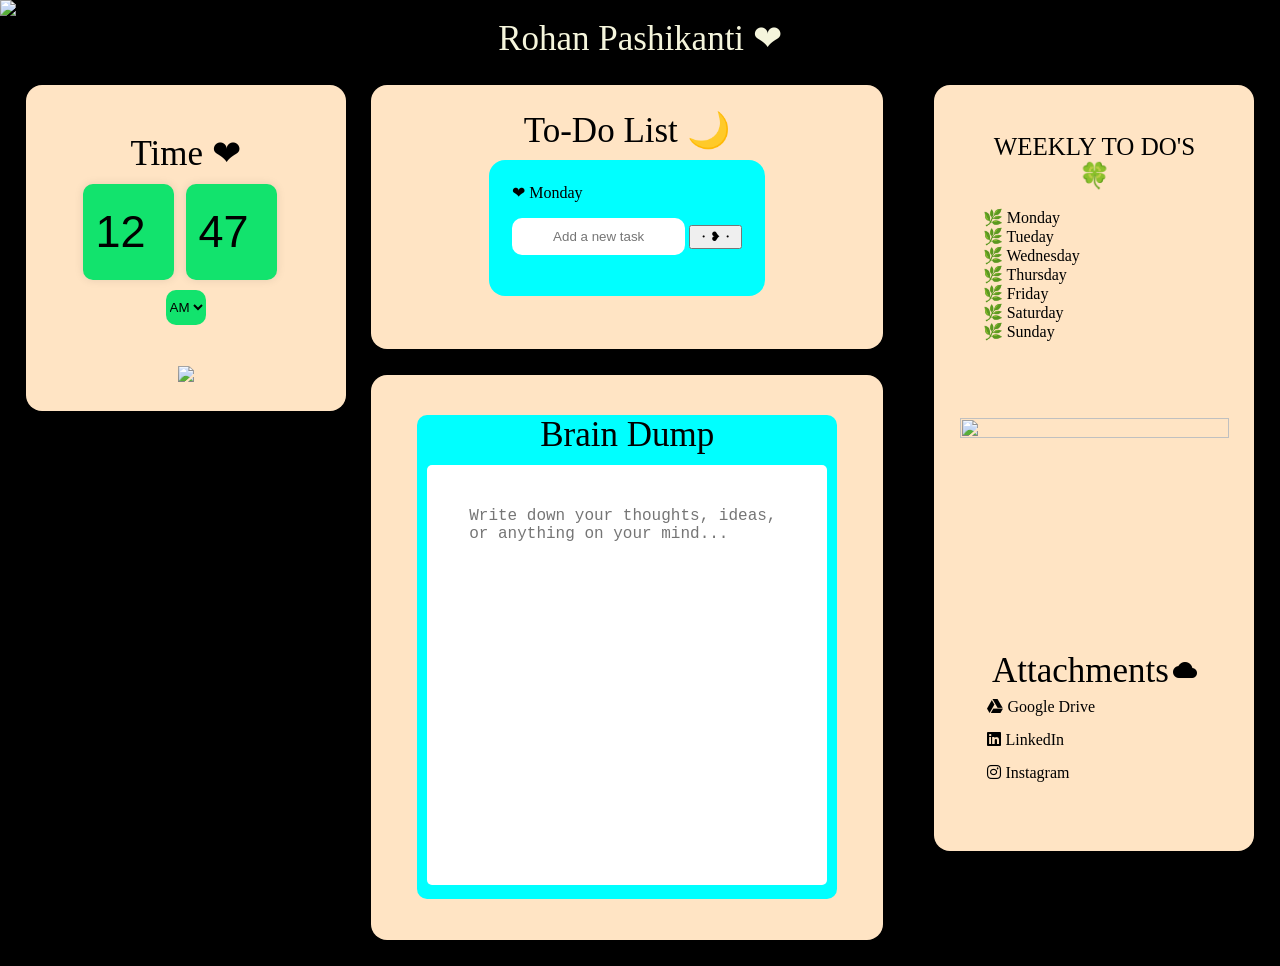
==== index.html @ 658d2516 "Update index.html" ====
<!DOCTYPE html>
<html lang="en">
  <head>
    <meta charset="UTF-8">
    <meta name="viewport" content="width=device-width, initial-scale=1.0">
    <title>Life Organiser</title>
    <link rel="stylesheet" href="https://cdnjs.cloudflare.com/ajax/libs/font-awesome/6.0.0/css/all.min.css" integrity="sha512-...." crossorigin="anonymous" />
    <link href="https://fonts.googleapis.com/icon?family=Material+Icons" rel="stylesheet">
    <style>
        @media screen and (min-width: 600px) {
        body {
            margin: 0%;
            background-color: black;
            font-family: Cambria, Cochin, Georgia, Times, 'Times New Roman', serif;
        }
        
        .name {
            margin-top: 1%;
        }
        
        .head {
            overflow: hidden;
        }
        
        .head img {
            width: 100%;
            height: auto;
            object-fit: cover;
        }
        
        p1 {
            font-family: Cambria, Cochin, Georgia, Times, 'Times New Roman', serif;
            color: beige;
            font-size: 20px;
        }
        
        ul {
            list-style-type: none;
            padding: 0;
        }
        
        li::before {
            content: "-";
            color: #000;
            margin-right: 0.5em;
        }
        
        .left,
        .right,
        .mid {
            box-sizing: border-box;
            padding: 2%;
            margin-bottom: 20px;
        }
        
        .left img {
            width: 100%;
            height: auto;
        }
        
        .t {
            margin: 10px;
            border: none;
            box-shadow: 0 0 10px rgba(0, 0, 0, 0.1);
            padding: 8px;
            height: 80px;
            width: 75px;
            background-color: rgb(18, 227, 109);
            text-align: center;
            font-size: 25px;
        }
        
        .right img {
            width: 100%;
            height: auto;
        }
        
        .social a {
            text-decoration: none;
            margin: 3%;
            color: black;
            display: block;
        }
        
        .mid {
            display: flex;
            flex-direction: column;
            align-items: center;
            justify-content: center;
        }
        
        .container {
            width: 100%;
            background-color: aqua;
            border-radius: 10px;
        }
        
        textarea {
            width: 100%;
            height: 200px;
            resize: none;
            margin: 10px;
            padding: 10px;
            box-sizing: border-box;
            border: 1px none #ccc;
            border-radius: 5px;
            font-size: 16px;
        }
        p1 {
            font-size: 35px;
        }

        .t {
            font-size: 45px;
        }
        }

      body{
        margin: 0%;
        background-color: black;
        font-family: Cambria, Cochin, Georgia, Times, 'Times New Roman', serif;
      }
      .name{
        margin-top: 1%;
      }
      .head {
        overflow: hidden;
      }
      .head img {
        width: 100%;
        height: 200px;
        object-fit: cover;
      }      
      p1{
        font-family: Cambria, Cochin, Georgia, Times, 'Times New Roman', serif;
        color: beige;
        font-size: 35px;
      }
      ul {
        list-style-type: none;
        padding: 0;
      }

      li::before {
        content: "-"; 
        color: #000; 
        margin-right: 0.5em; 
      }
      .left{
        float: left;
        background-color: bisque;
        border-radius: 16px;
        height:max-content;
        width: 25%;
        margin: 2%;
      }
      .t{
        margin: 10px;
        margin-left: -2px;
        border: none;
        box-shadow: 0 0 10px rgba(0, 0, 0, 0.1); 
        padding: 8px;
        height: 80px;
        width: 75px;
        background-color:rgb(18, 227, 109);
        text-align: center;
        font-size: 45px;
      }  
      .ins{
        align-items: center;
      }
      .right{
        float: right;
        background-color: bisque;
        border-radius: 16px;
        height: fit-content;
        width: 25%;
        margin: 2%;
      }
      .b1,.time{
        margin:  20px;
        padding: 1%;
      }
      .social a {
        text-decoration: none;
        margin: 3%;
        color: black;
        display: inline-block;
      }
      .social {
        margin-left: 20px;
      }
      .a{
        color: black;
        border: none;
        border-radius: 16px;
        box-shadow: 2px;
      }
      .mid {
        background-color: bisque;
        border-radius: 16px;
        height: fit-content;
        width: 40%;
        margin: auto;
        margin: 2%; 
        display: flex;
        flex-direction: column;
        align-items: center; 
        justify-content: center; 
      }
      .a1{
        background-color:aqua;
        padding: 5%;
        border-radius: 16px;
        margin: 2%;
      }
      input{
        border: none;
        height: 35px;
        border-radius: 10px;
        text-align: center;
      }
      p2{
        cursor: pointer;
      }
      .completed {
        text-decoration: line-through;
        color: #808080; 
      }
      .container {
        width: fit-content;
        height: fit-content;
        margin: 15px;
        background-color: aqua;
        border-radius: 10px;
      }
      h1 {
        color: #333;
        text-align: center;
      }
      textarea {
        width: 400px;
        height: 420px;
        resize: none;
        margin: 10px;
        padding: 10%;
        box-sizing: border-box;
        border: 1px none #ccc;
        border-radius: 5px;
        font-size: 16px;
      }
    </style>
  </head>
  <body>
    <!---Left side-->
    <div class="head">
      <nav>
          <img src="https://wallpapercave.com/wp/wp6024594.jpg" alt="Header Image">
      </nav>
    </div>
    <div class="Name">
      <center><p1>Rohan Pashikanti 	&#10084;</p1></center>
    </div>
    <div class="left">
      <div class="time">
        <center>
          <p1 style="color: black;">Time &#10084; </p1><br>
          <input type="number" id="hours" min="1" max="12" placeholder="1" class="t" required>
          <input type="number" id="minutes" min="0" max="59" placeholder="00" class="t" required>
          <select id="ampm" required style="height: 35px; background-color: rgb(18, 227, 109); border: none; border-radius: 10px;">
            <option value="AM">AM</option>
            <option value="PM">PM</option>
          </select>
        </center>
      </div><br>
      <div class="ins">
        <center>
          <img src="https://wallpapercave.com/dwp2x/wp7232041.jpg" height="55%" width="95%">
        </center>
      </div>
    </div>  
    <!---Right side-->
    <div class="right">
      <div class="b1">
        <center>
          <p1 style="font-size: 25px; color: black;">WEEKLY TO DO'S &#127808;</p1>
        </center><br>
        <p2 onclick="mon()">&#127807; Monday</p2><br>
        <p2 onclick="tue()">&#127807; Tueday</p2><br>
        <p2 onclick="wed()">&#127807; Wednesday</p2><br>
        <p2 onclick="thu()">&#127807; Thursday</p2><br>
        <p2 onclick="fri()">&#127807; Friday</p2><br>
        <p2 onclick="sat()">&#127807; Saturday</p2><br>
        <p2 onclick="sun()">&#127807; Sunday</p2><br>
      </div>
      <br><br><br>
      <div>
        <center>
          <img src="https://images.pexels.com/photos/844297/pexels-photo-844297.jpeg?auto=compress&cs=tinysrgb&w=800" height="200px" width="300px">
        </center>
      </div>
      <br><br><br>
      <div class="a">
        <center><p1 style="color: black;">Attachments</p1>  <i class="material-icons">cloud</i></center>
      </div>
      <div class="social">
        <a href="https://drive.google.com/drive/folders/1xrdKvUNQWtXhHsU-CrVsQ-2dy_YsDYam"><i class='fab fa-google-drive'></i>   Google Drive</a><br>
        <a href="https://www.linkedin.com/in/rohan-pashikanti-b84894298/"><i class="fab fa-linkedin"></i>      LinkedIn</a><br>
        <a href="https://www.instagram.com/rohanpashikanti/"><i class="fab fa-instagram"></i>     Instagram</a>
      </div>
      <br><br>
    </div>
    <!---Center-->
    <div class="mid">
      <p1 style="color: black;">To-Do List &#127769;</p1>
      <div class="a1" id="mon" style="display: block;">
        <p2>&#10084; Monday</p2>
        <div class="todoList">
          <ul id="tasks-mon"></ul>
          <input type="text" class="newTask" id="newTask-mon" placeholder="Add a new task">
          <button onclick="addTask('mon')">・❥・</button>
        </div>
        <br>
      </div>
    
      <div class="a1" id="tue" style="display: none;">
        <p2>&#10084; Tuesday</p2>
        <div class="todoList">
          <ul id="tasks-tue"></ul>
          <input type="text" class="newTask" id="newTask-tue" placeholder="Add a new task">
          <button onclick="addTask('tue')">・❥・</button>
        </div>
        <br>
      </div>
    
      <div class="a1" id="wed" style="display: none;">
        <p2>&#10084; Wednesday</p2>
        <div class="todoList">
          <ul id="tasks-wed"></ul>
          <input type="text" class="newTask" id="newTask-wed" placeholder="Add a new task">
          <button onclick="addTask('wed')">・❥・</button>
        </div>
        <br>
      </div>
    
      <div class="a1" id="thu" style="display: none;">
        <p2>&#10084; Thursday</p2>
        <div class="todoList">
          <ul id="tasks-thu"></ul>
          <input type="text" class="newTask" id="newTask-thu" placeholder="Add a new task">
          <button onclick="addTask('thu')">・❥・</button>
        </div>
        <br>
      </div>
    
      <div class="a1" id="fri" style="display: none;">
        <p2>&#10084; Friday</p2>
        <div class="todoList">
          <ul id="tasks-fri"></ul>
          <input type="text" class="newTask" id="newTask-fri" placeholder="Add a new task">
          <button onclick="addTask('fri')">・❥・</button>
        </div>
        <br>
      </div>
    
      <div class="a1" id="sat" style="display: none;">
        <p2>&#10084; Saturday</p2>
        <div class="todoList">
          <ul id="tasks-sat"></ul>
          <input type="text" class="newTask" id="newTask-sat" placeholder="Add a new task">
          <button onclick="addTask('sat')">・❥・</button>
        </div>
        <br>
      </div>
    
      <div class="a1" id="sun" style="display: none;">
        <p2>&#10084; Sunday</p2>
        <div class="todoList">
          <ul id="tasks-sun"></ul>
          <input type="text" class="newTask" id="newTask-sun" placeholder="Add a new task">
          <button onclick="addTask('sun')">・❥・</button>
        </div>
        <br>
      </div>
      <br>
    </div>
    <div class="mid">
      <center>
        <div class="container">
          <p1 style="color: #000;">Brain Dump</p1><br>
          <textarea id="brainDump" placeholder="Write down your thoughts, ideas, or anything on your mind..."></textarea>
        </div>
      </center>
    </div>
  </body>
  <script>
    function updateTime() {
        const now = new Date();
        let hours = now.getHours();
        let minutes = now.getMinutes();
        const ampm = hours >= 12 ? 'PM' : 'AM';

        hours = hours % 12 || 12; 

        document.getElementById('hours').value = String(hours).padStart(2, '0');
        document.getElementById('minutes').value = String(minutes).padStart(2, '0');
        document.getElementById('ampm').value = ampm;
    }

    setInterval(updateTime, 1000);

    updateTime();
    function toggleTask(task) {
      task.classList.toggle('completed');
    }
    function addTask(day) {
        const input = document.getElementById(`newTask-${day}`);
        const taskText = input.value.trim();

        if (taskText !== '') {
            const tasksList = document.getElementById(`tasks-${day}`);
            const newTask = document.createElement('li');
            newTask.textContent = taskText;
            newTask.onclick = function () {
                toggleTask(this);
            };
            tasksList.appendChild(newTask);
            input.value = '';
        }
    }
    function mon() {
      document.getElementById("mon").style.display = "block";
      document.getElementById("tue").style.display = "none";
      document.getElementById("wed").style.display = "none";
      document.getElementById("thu").style.display = "none";
      document.getElementById("fri").style.display = "none";
      document.getElementById("sat").style.display = "none";
      document.getElementById("sun").style.display = "none";
    }
    function tue() {
      document.getElementById("mon").style.display = "none";
      document.getElementById("tue").style.display = "block";
      document.getElementById("wed").style.display = "none";
      document.getElementById("thu").style.display = "none";
      document.getElementById("fri").style.display = "none";
      document.getElementById("sat").style.display = "none";
      document.getElementById("sun").style.display = "none";
    }
    function wed() {
      document.getElementById("mon").style.display = "none";
      document.getElementById("tue").style.display = "none";
      document.getElementById("wed").style.display = "block";
      document.getElementById("thu").style.display = "none";
      document.getElementById("fri").style.display = "none";
      document.getElementById("sat").style.display = "none";
      document.getElementById("sun").style.display = "none";
    }
    function thu() {
      document.getElementById("mon").style.display = "none";
      document.getElementById("tue").style.display = "none";
      document.getElementById("wed").style.display = "none";
      document.getElementById("thu").style.display = "block";
      document.getElementById("fri").style.display = "none";
      document.getElementById("sat").style.display = "none";
      document.getElementById("sun").style.display = "none";
    }
    function fri() {
      document.getElementById("mon").style.display = "none";
      document.getElementById("tue").style.display = "none";
      document.getElementById("wed").style.display = "none";
      document.getElementById("thu").style.display = "none";
      document.getElementById("fri").style.display = "block";
      document.getElementById("sat").style.display = "none";
      document.getElementById("sun").style.display = "none";
    }
    function sat() {
      document.getElementById("mon").style.display = "none";
      document.getElementById("tue").style.display = "none";
      document.getElementById("wed").style.display = "none";
      document.getElementById("thu").style.display = "none";
      document.getElementById("fri").style.display = "none";
      document.getElementById("sat").style.display = "block";
      document.getElementById("sun").style.display = "none";
    }
    function sun() {
      document.getElementById("mon").style.display = "none";
      document.getElementById("tue").style.display = "none";
      document.getElementById("wed").style.display = "none";
      document.getElementById("thu").style.display = "none";
      document.getElementById("fri").style.display = "none";
      document.getElementById("sat").style.display = "none";
      document.getElementById("sun").style.display = "block";
    }
  </script>
</html>
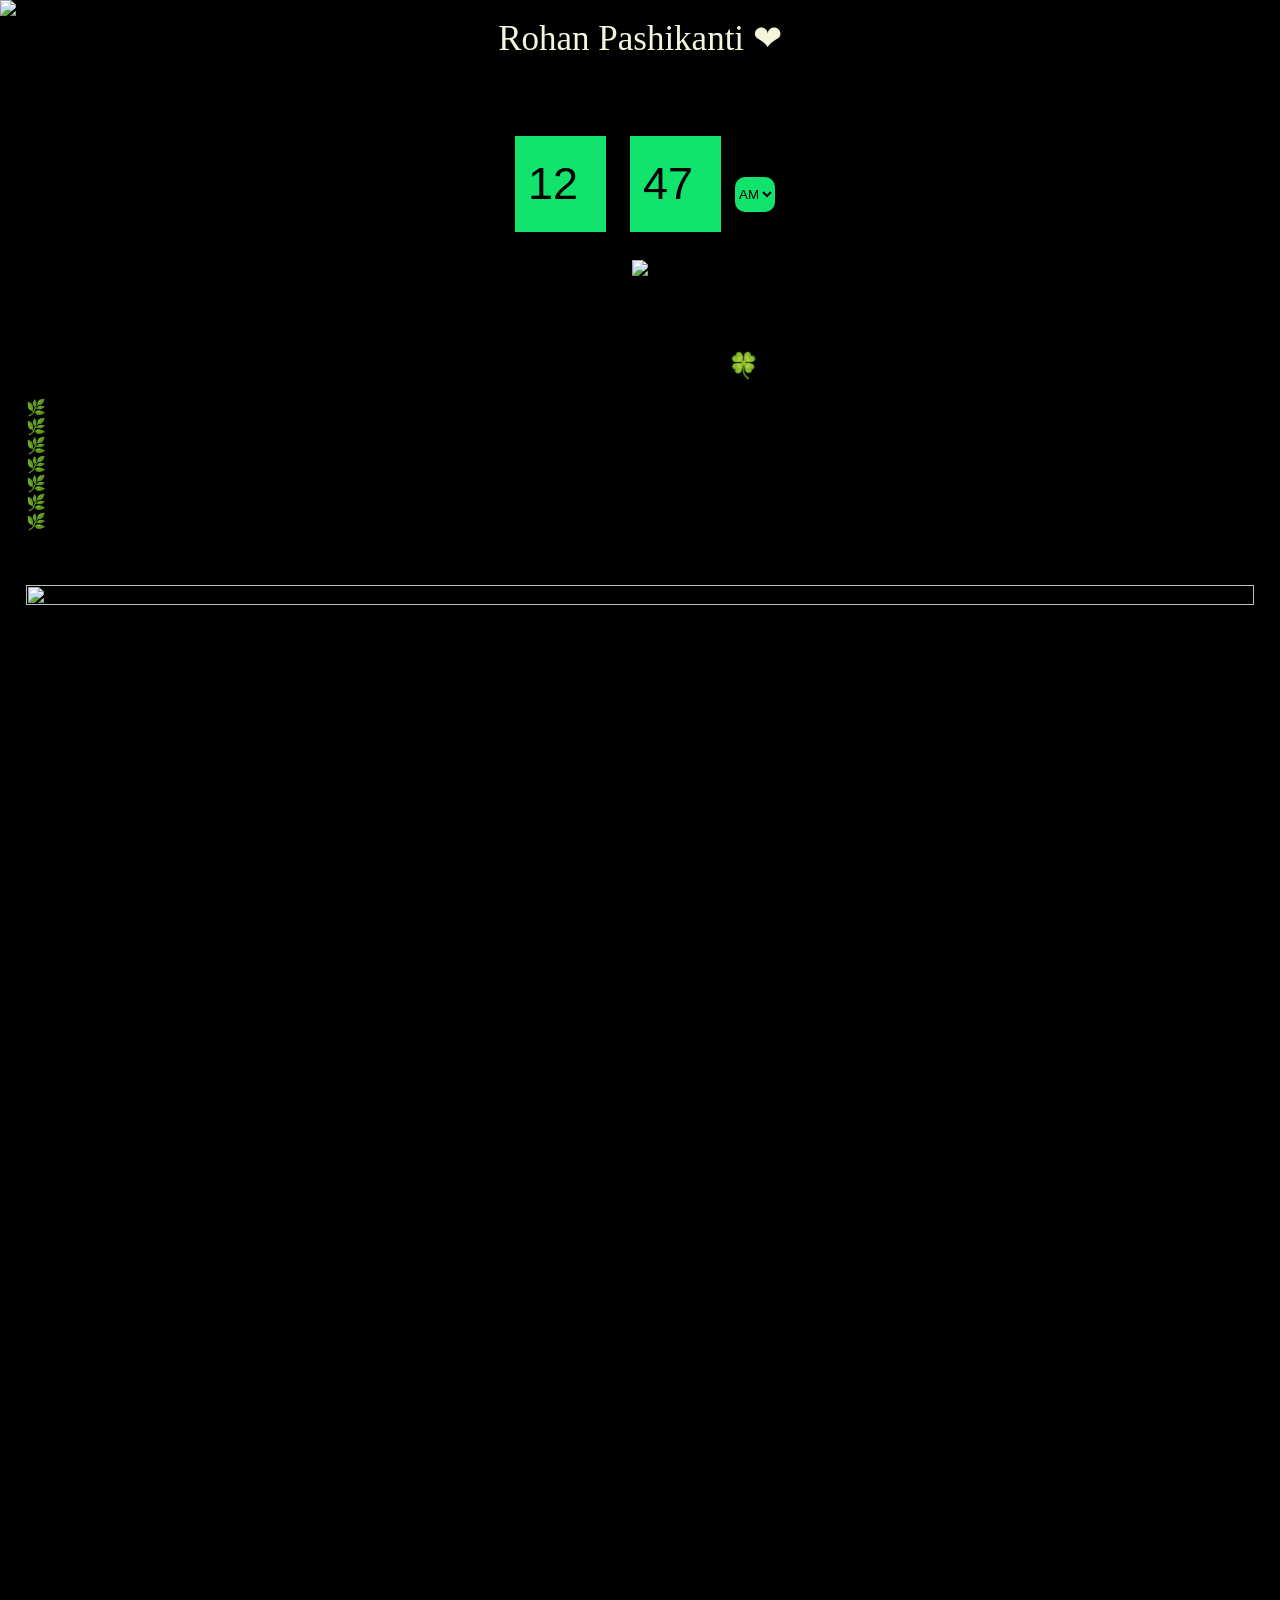
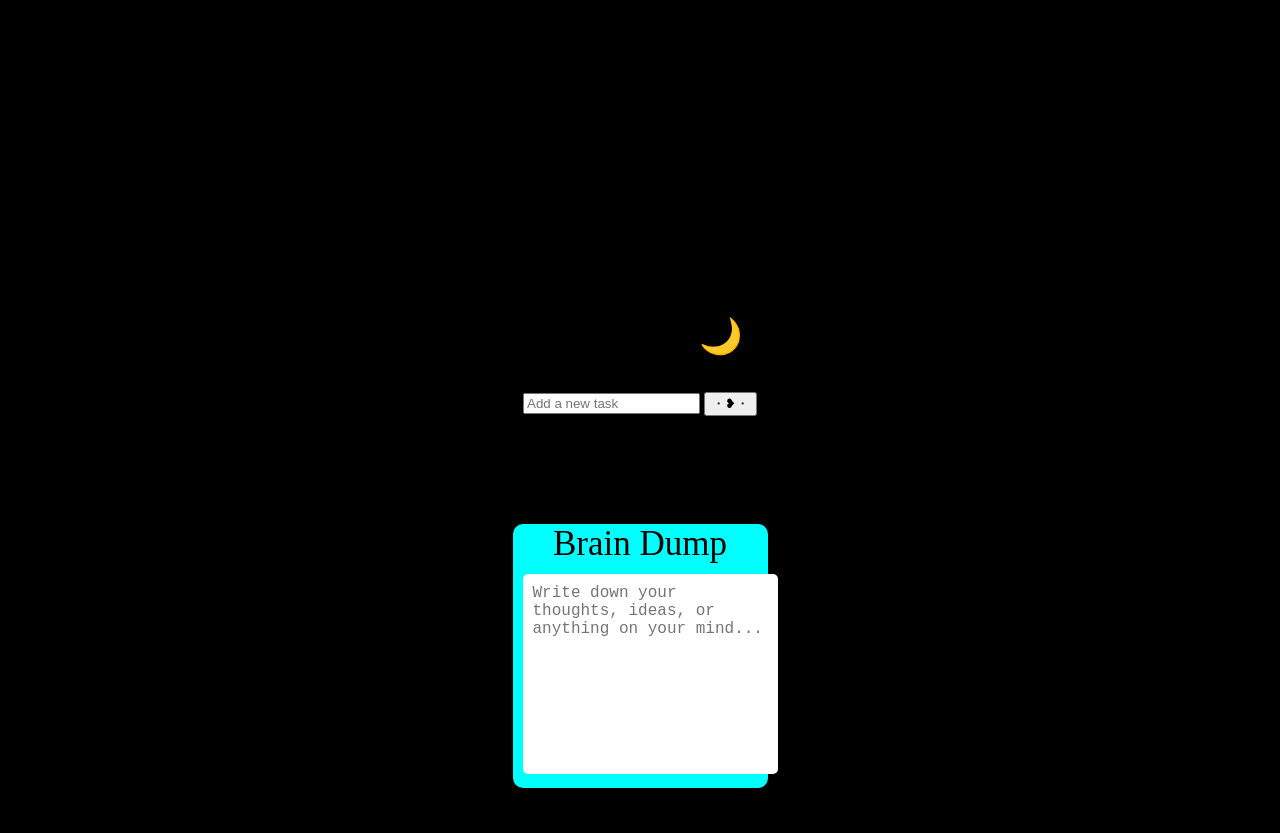
==== commit 0000d3f7: "Update index.html" ====
--- a/index.html
+++ b/index.html
@@ -7,248 +7,111 @@
     <link rel="stylesheet" href="https://cdnjs.cloudflare.com/ajax/libs/font-awesome/6.0.0/css/all.min.css" integrity="sha512-...." crossorigin="anonymous" />
     <link href="https://fonts.googleapis.com/icon?family=Material+Icons" rel="stylesheet">
     <style>
-        @media screen and (min-width: 600px) {
-        body {
-            margin: 0%;
-            background-color: black;
-            font-family: Cambria, Cochin, Georgia, Times, 'Times New Roman', serif;
-        }
-        
-        .name {
-            margin-top: 1%;
-        }
-        
-        .head {
-            overflow: hidden;
-        }
-        
-        .head img {
-            width: 100%;
-            height: auto;
-            object-fit: cover;
-        }
-        
-        p1 {
-            font-family: Cambria, Cochin, Georgia, Times, 'Times New Roman', serif;
-            color: beige;
-            font-size: 20px;
-        }
-        
-        ul {
-            list-style-type: none;
-            padding: 0;
-        }
-        
-        li::before {
-            content: "-";
-            color: #000;
-            margin-right: 0.5em;
-        }
-        
-        .left,
-        .right,
-        .mid {
-            box-sizing: border-box;
-            padding: 2%;
-            margin-bottom: 20px;
-        }
-        
-        .left img {
-            width: 100%;
-            height: auto;
-        }
-        
-        .t {
-            margin: 10px;
-            border: none;
-            box-shadow: 0 0 10px rgba(0, 0, 0, 0.1);
-            padding: 8px;
-            height: 80px;
-            width: 75px;
-            background-color: rgb(18, 227, 109);
-            text-align: center;
-            font-size: 25px;
-        }
-        
-        .right img {
-            width: 100%;
-            height: auto;
-        }
-        
-        .social a {
-            text-decoration: none;
-            margin: 3%;
-            color: black;
-            display: block;
-        }
-        
-        .mid {
-            display: flex;
-            flex-direction: column;
-            align-items: center;
-            justify-content: center;
-        }
-        
-        .container {
-            width: 100%;
-            background-color: aqua;
-            border-radius: 10px;
-        }
-        
-        textarea {
-            width: 100%;
-            height: 200px;
-            resize: none;
-            margin: 10px;
-            padding: 10px;
-            box-sizing: border-box;
-            border: 1px none #ccc;
-            border-radius: 5px;
-            font-size: 16px;
-        }
-        p1 {
-            font-size: 35px;
-        }
-
-        .t {
-            font-size: 45px;
-        }
-        }
-
-      body{
+    body {
         margin: 0%;
         background-color: black;
         font-family: Cambria, Cochin, Georgia, Times, 'Times New Roman', serif;
-      }
-      .name{
+    }
+    
+    .name {
         margin-top: 1%;
-      }
-      .head {
+    }
+    
+    .head {
         overflow: hidden;
-      }
-      .head img {
-        width: 100%;
-        height: 200px;
+    }
+    
+    .head img {
+        width: 100%;
+        height: auto;
         object-fit: cover;
-      }      
-      p1{
+    }
+    
+    p1 {
         font-family: Cambria, Cochin, Georgia, Times, 'Times New Roman', serif;
         color: beige;
-        font-size: 35px;
-      }
-      ul {
+        font-size: 20px;
+    }
+    
+    ul {
         list-style-type: none;
         padding: 0;
-      }
-
-      li::before {
-        content: "-"; 
-        color: #000; 
-        margin-right: 0.5em; 
-      }
-      .left{
-        float: left;
-        background-color: bisque;
-        border-radius: 16px;
-        height:max-content;
-        width: 25%;
-        margin: 2%;
-      }
-      .t{
+    }
+    
+    li::before {
+        content: "-";
+        color: #000;
+        margin-right: 0.5em;
+    }
+    
+    .left,
+    .right,
+    .mid {
+        box-sizing: border-box;
+        padding: 2%;
+        margin-bottom: 20px;
+    }
+    
+    .left img {
+        width: 100%;
+        height: auto;
+    }
+    
+    .t {
         margin: 10px;
-        margin-left: -2px;
         border: none;
-        box-shadow: 0 0 10px rgba(0, 0, 0, 0.1); 
+        box-shadow: 0 0 10px rgba(0, 0, 0, 0.1);
         padding: 8px;
         height: 80px;
         width: 75px;
-        background-color:rgb(18, 227, 109);
+        background-color: rgb(18, 227, 109);
         text-align: center;
-        font-size: 45px;
-      }  
-      .ins{
-        align-items: center;
-      }
-      .right{
-        float: right;
-        background-color: bisque;
-        border-radius: 16px;
-        height: fit-content;
-        width: 25%;
-        margin: 2%;
-      }
-      .b1,.time{
-        margin:  20px;
-        padding: 1%;
-      }
-      .social a {
+        font-size: 25px;
+    }
+    
+    .right img {
+        width: 100%;
+        height: auto;
+    }
+    
+    .social a {
         text-decoration: none;
         margin: 3%;
         color: black;
-        display: inline-block;
-      }
-      .social {
-        margin-left: 20px;
-      }
-      .a{
-        color: black;
-        border: none;
-        border-radius: 16px;
-        box-shadow: 2px;
-      }
-      .mid {
-        background-color: bisque;
-        border-radius: 16px;
-        height: fit-content;
-        width: 40%;
-        margin: auto;
-        margin: 2%; 
+        display: block;
+    }
+    
+    .mid {
         display: flex;
         flex-direction: column;
-        align-items: center; 
-        justify-content: center; 
-      }
-      .a1{
-        background-color:aqua;
-        padding: 5%;
-        border-radius: 16px;
-        margin: 2%;
-      }
-      input{
-        border: none;
-        height: 35px;
-        border-radius: 10px;
-        text-align: center;
-      }
-      p2{
-        cursor: pointer;
-      }
-      .completed {
-        text-decoration: line-through;
-        color: #808080; 
-      }
-      .container {
-        width: fit-content;
-        height: fit-content;
-        margin: 15px;
+        align-items: center;
+        justify-content: center;
+    }
+    
+    .container {
+        width: 100%;
         background-color: aqua;
         border-radius: 10px;
-      }
-      h1 {
-        color: #333;
-        text-align: center;
-      }
-      textarea {
-        width: 400px;
-        height: 420px;
+    }
+    
+    textarea {
+        width: 100%;
+        height: 200px;
         resize: none;
         margin: 10px;
-        padding: 10%;
+        padding: 10px;
         box-sizing: border-box;
         border: 1px none #ccc;
         border-radius: 5px;
         font-size: 16px;
-      }
+    }
+    p1 {
+        font-size: 35px;
+    }
+
+    .t {
+        font-size: 45px;
+    }
     </style>
   </head>
   <body>
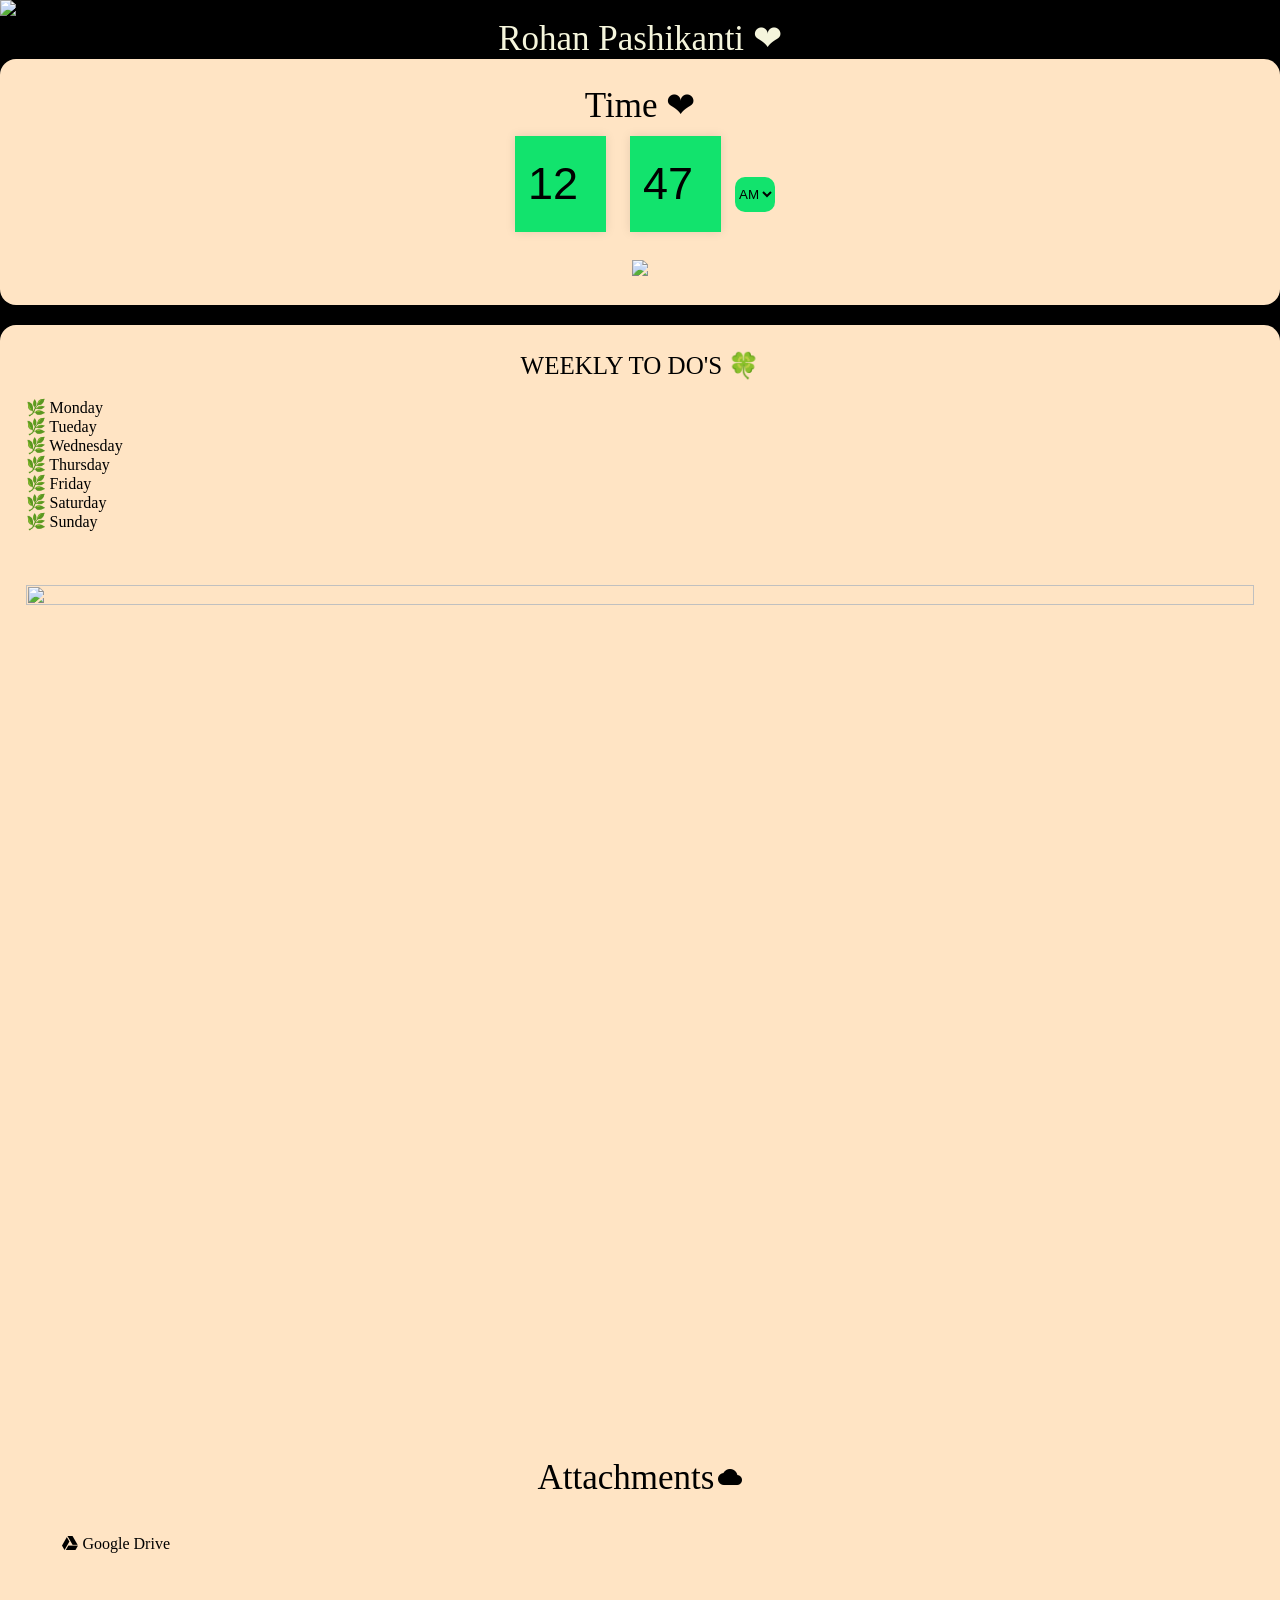
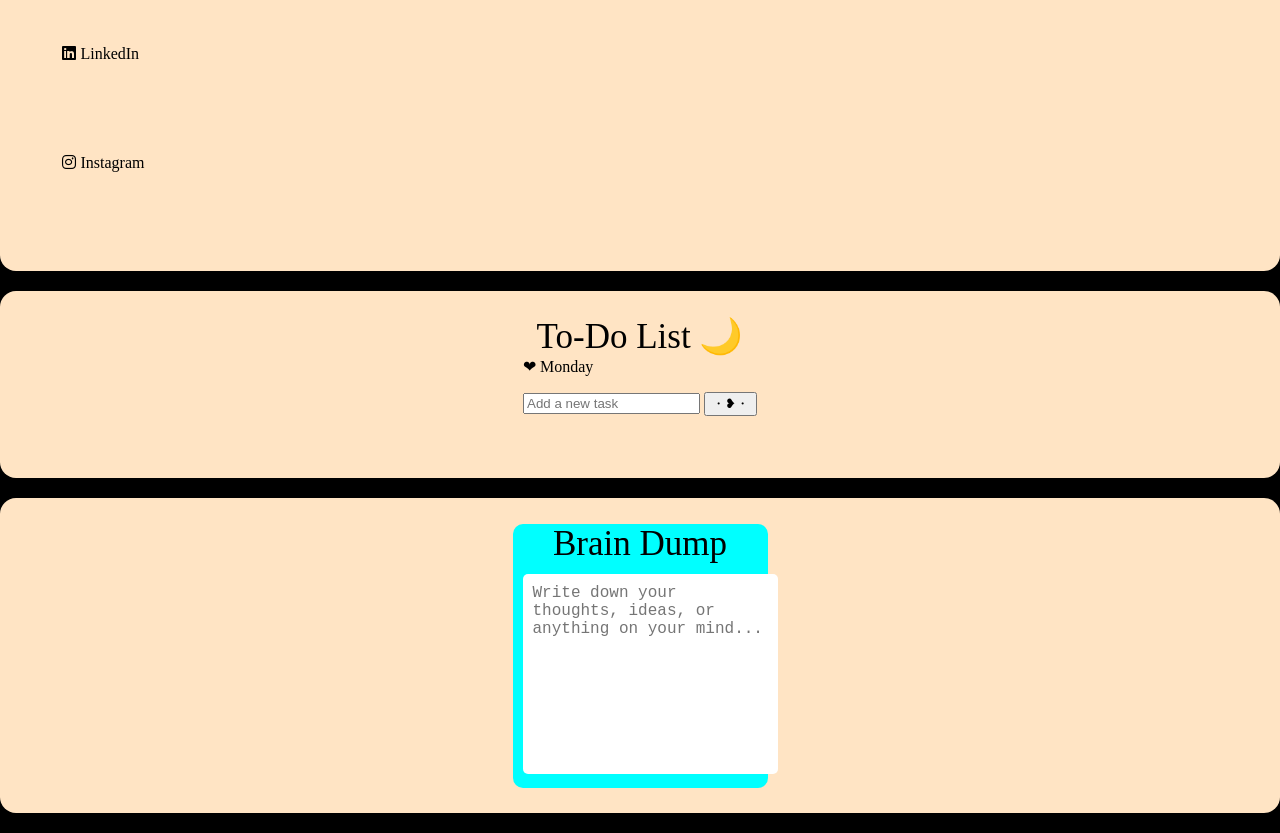
==== commit 93b38e1e: "Update index.html" ====
--- a/index.html
+++ b/index.html
@@ -47,6 +47,8 @@
     .left,
     .right,
     .mid {
+        background-color: bisque;
+        border-radius: 16px;
         box-sizing: border-box;
         padding: 2%;
         margin-bottom: 20px;
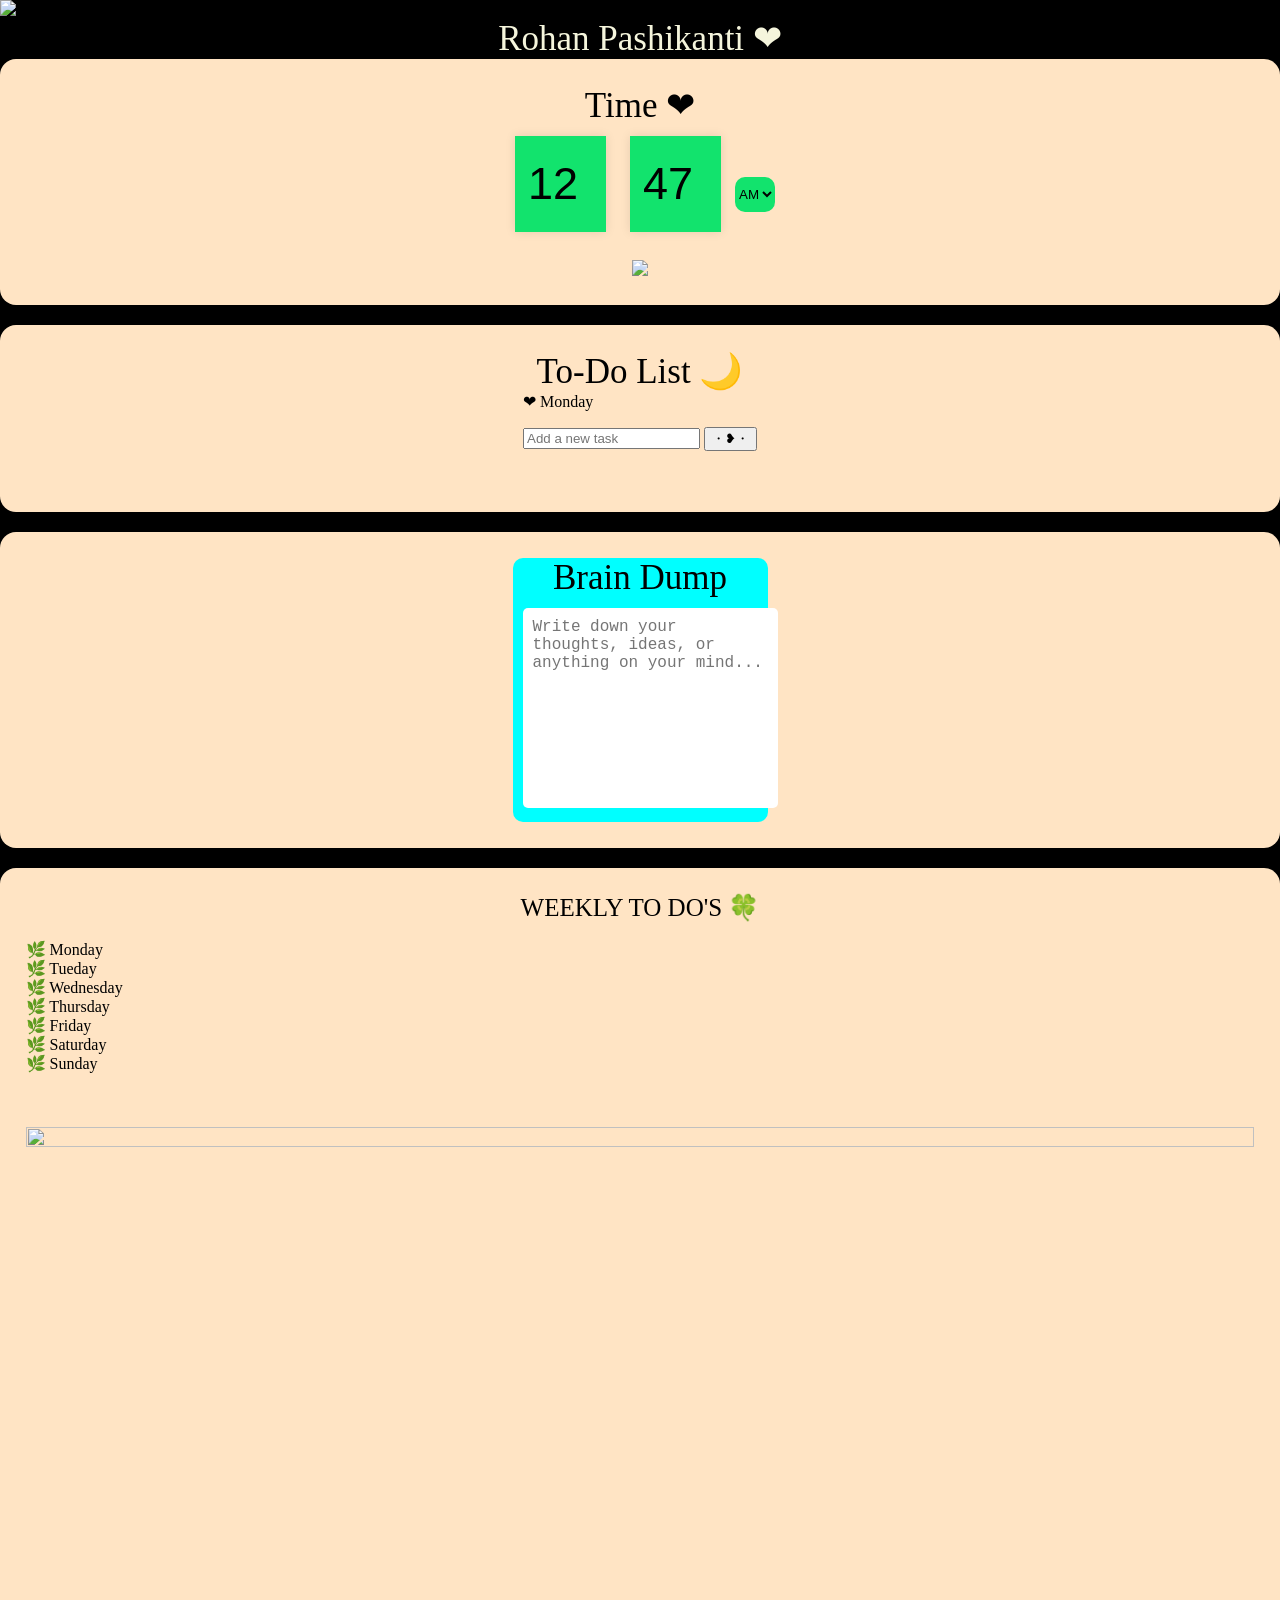
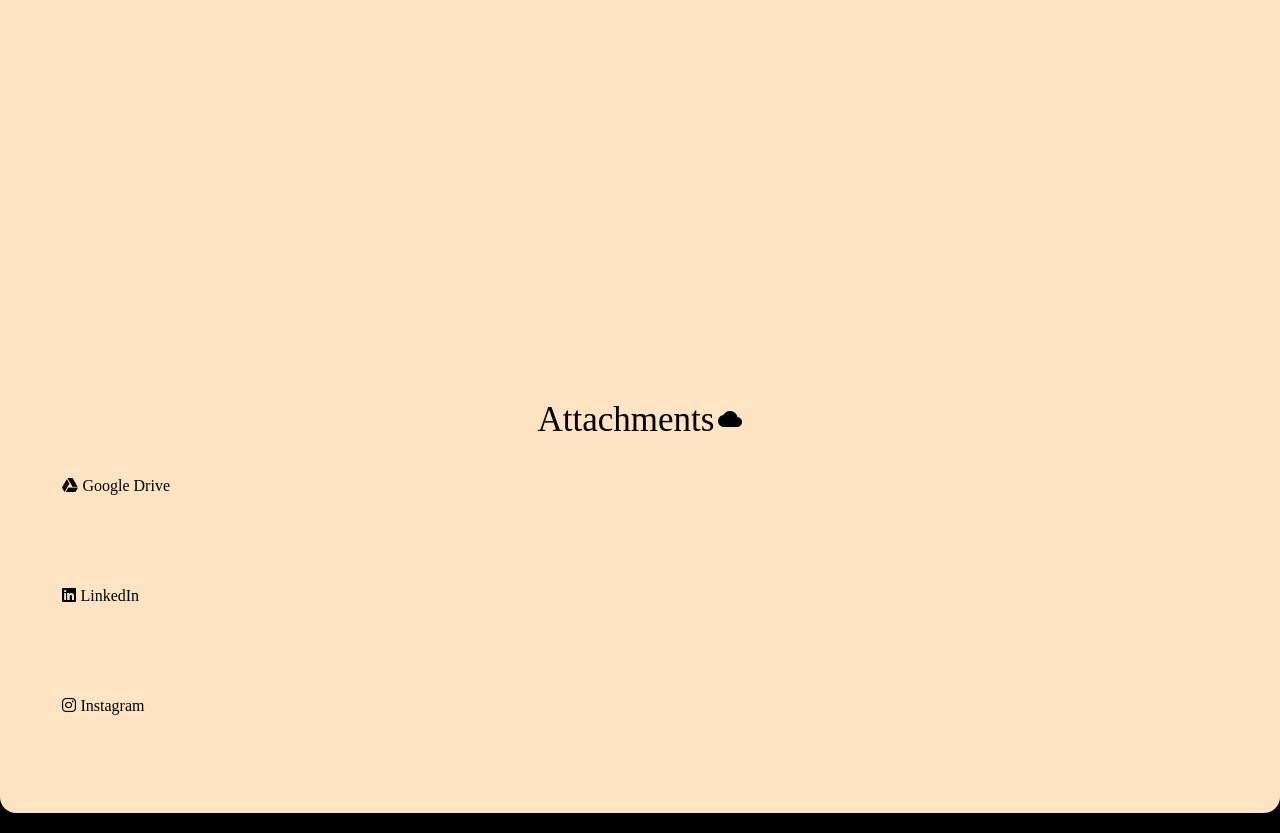
==== commit 2a7e5778: "Update index.html" ====
--- a/index.html
+++ b/index.html
@@ -144,6 +144,88 @@
         </center>
       </div>
     </div>  
+    <!---Center-->
+    <div class="mid">
+        <p1 style="color: black;">To-Do List &#127769;</p1>
+        <div class="a1" id="mon" style="display: block;">
+          <p2>&#10084; Monday</p2>
+          <div class="todoList">
+            <ul id="tasks-mon"></ul>
+            <input type="text" class="newTask" id="newTask-mon" placeholder="Add a new task">
+            <button onclick="addTask('mon')">・❥・</button>
+          </div>
+          <br>
+        </div>
+      
+        <div class="a1" id="tue" style="display: none;">
+          <p2>&#10084; Tuesday</p2>
+          <div class="todoList">
+            <ul id="tasks-tue"></ul>
+            <input type="text" class="newTask" id="newTask-tue" placeholder="Add a new task">
+            <button onclick="addTask('tue')">・❥・</button>
+          </div>
+          <br>
+        </div>
+      
+        <div class="a1" id="wed" style="display: none;">
+          <p2>&#10084; Wednesday</p2>
+          <div class="todoList">
+            <ul id="tasks-wed"></ul>
+            <input type="text" class="newTask" id="newTask-wed" placeholder="Add a new task">
+            <button onclick="addTask('wed')">・❥・</button>
+          </div>
+          <br>
+        </div>
+      
+        <div class="a1" id="thu" style="display: none;">
+          <p2>&#10084; Thursday</p2>
+          <div class="todoList">
+            <ul id="tasks-thu"></ul>
+            <input type="text" class="newTask" id="newTask-thu" placeholder="Add a new task">
+            <button onclick="addTask('thu')">・❥・</button>
+          </div>
+          <br>
+        </div>
+      
+        <div class="a1" id="fri" style="display: none;">
+          <p2>&#10084; Friday</p2>
+          <div class="todoList">
+            <ul id="tasks-fri"></ul>
+            <input type="text" class="newTask" id="newTask-fri" placeholder="Add a new task">
+            <button onclick="addTask('fri')">・❥・</button>
+          </div>
+          <br>
+        </div>
+      
+        <div class="a1" id="sat" style="display: none;">
+          <p2>&#10084; Saturday</p2>
+          <div class="todoList">
+            <ul id="tasks-sat"></ul>
+            <input type="text" class="newTask" id="newTask-sat" placeholder="Add a new task">
+            <button onclick="addTask('sat')">・❥・</button>
+          </div>
+          <br>
+        </div>
+      
+        <div class="a1" id="sun" style="display: none;">
+          <p2>&#10084; Sunday</p2>
+          <div class="todoList">
+            <ul id="tasks-sun"></ul>
+            <input type="text" class="newTask" id="newTask-sun" placeholder="Add a new task">
+            <button onclick="addTask('sun')">・❥・</button>
+          </div>
+          <br>
+        </div>
+        <br>
+      </div>
+      <div class="mid">
+        <center>
+          <div class="container">
+            <p1 style="color: #000;">Brain Dump</p1><br>
+            <textarea id="brainDump" placeholder="Write down your thoughts, ideas, or anything on your mind..."></textarea>
+          </div>
+        </center>
+      </div>
     <!---Right side-->
     <div class="right">
       <div class="b1">
@@ -175,88 +257,7 @@
       </div>
       <br><br>
     </div>
-    <!---Center-->
-    <div class="mid">
-      <p1 style="color: black;">To-Do List &#127769;</p1>
-      <div class="a1" id="mon" style="display: block;">
-        <p2>&#10084; Monday</p2>
-        <div class="todoList">
-          <ul id="tasks-mon"></ul>
-          <input type="text" class="newTask" id="newTask-mon" placeholder="Add a new task">
-          <button onclick="addTask('mon')">・❥・</button>
-        </div>
-        <br>
-      </div>
-    
-      <div class="a1" id="tue" style="display: none;">
-        <p2>&#10084; Tuesday</p2>
-        <div class="todoList">
-          <ul id="tasks-tue"></ul>
-          <input type="text" class="newTask" id="newTask-tue" placeholder="Add a new task">
-          <button onclick="addTask('tue')">・❥・</button>
-        </div>
-        <br>
-      </div>
-    
-      <div class="a1" id="wed" style="display: none;">
-        <p2>&#10084; Wednesday</p2>
-        <div class="todoList">
-          <ul id="tasks-wed"></ul>
-          <input type="text" class="newTask" id="newTask-wed" placeholder="Add a new task">
-          <button onclick="addTask('wed')">・❥・</button>
-        </div>
-        <br>
-      </div>
-    
-      <div class="a1" id="thu" style="display: none;">
-        <p2>&#10084; Thursday</p2>
-        <div class="todoList">
-          <ul id="tasks-thu"></ul>
-          <input type="text" class="newTask" id="newTask-thu" placeholder="Add a new task">
-          <button onclick="addTask('thu')">・❥・</button>
-        </div>
-        <br>
-      </div>
-    
-      <div class="a1" id="fri" style="display: none;">
-        <p2>&#10084; Friday</p2>
-        <div class="todoList">
-          <ul id="tasks-fri"></ul>
-          <input type="text" class="newTask" id="newTask-fri" placeholder="Add a new task">
-          <button onclick="addTask('fri')">・❥・</button>
-        </div>
-        <br>
-      </div>
-    
-      <div class="a1" id="sat" style="display: none;">
-        <p2>&#10084; Saturday</p2>
-        <div class="todoList">
-          <ul id="tasks-sat"></ul>
-          <input type="text" class="newTask" id="newTask-sat" placeholder="Add a new task">
-          <button onclick="addTask('sat')">・❥・</button>
-        </div>
-        <br>
-      </div>
-    
-      <div class="a1" id="sun" style="display: none;">
-        <p2>&#10084; Sunday</p2>
-        <div class="todoList">
-          <ul id="tasks-sun"></ul>
-          <input type="text" class="newTask" id="newTask-sun" placeholder="Add a new task">
-          <button onclick="addTask('sun')">・❥・</button>
-        </div>
-        <br>
-      </div>
-      <br>
-    </div>
-    <div class="mid">
-      <center>
-        <div class="container">
-          <p1 style="color: #000;">Brain Dump</p1><br>
-          <textarea id="brainDump" placeholder="Write down your thoughts, ideas, or anything on your mind..."></textarea>
-        </div>
-      </center>
-    </div>
+    
   </body>
   <script>
     function updateTime() {
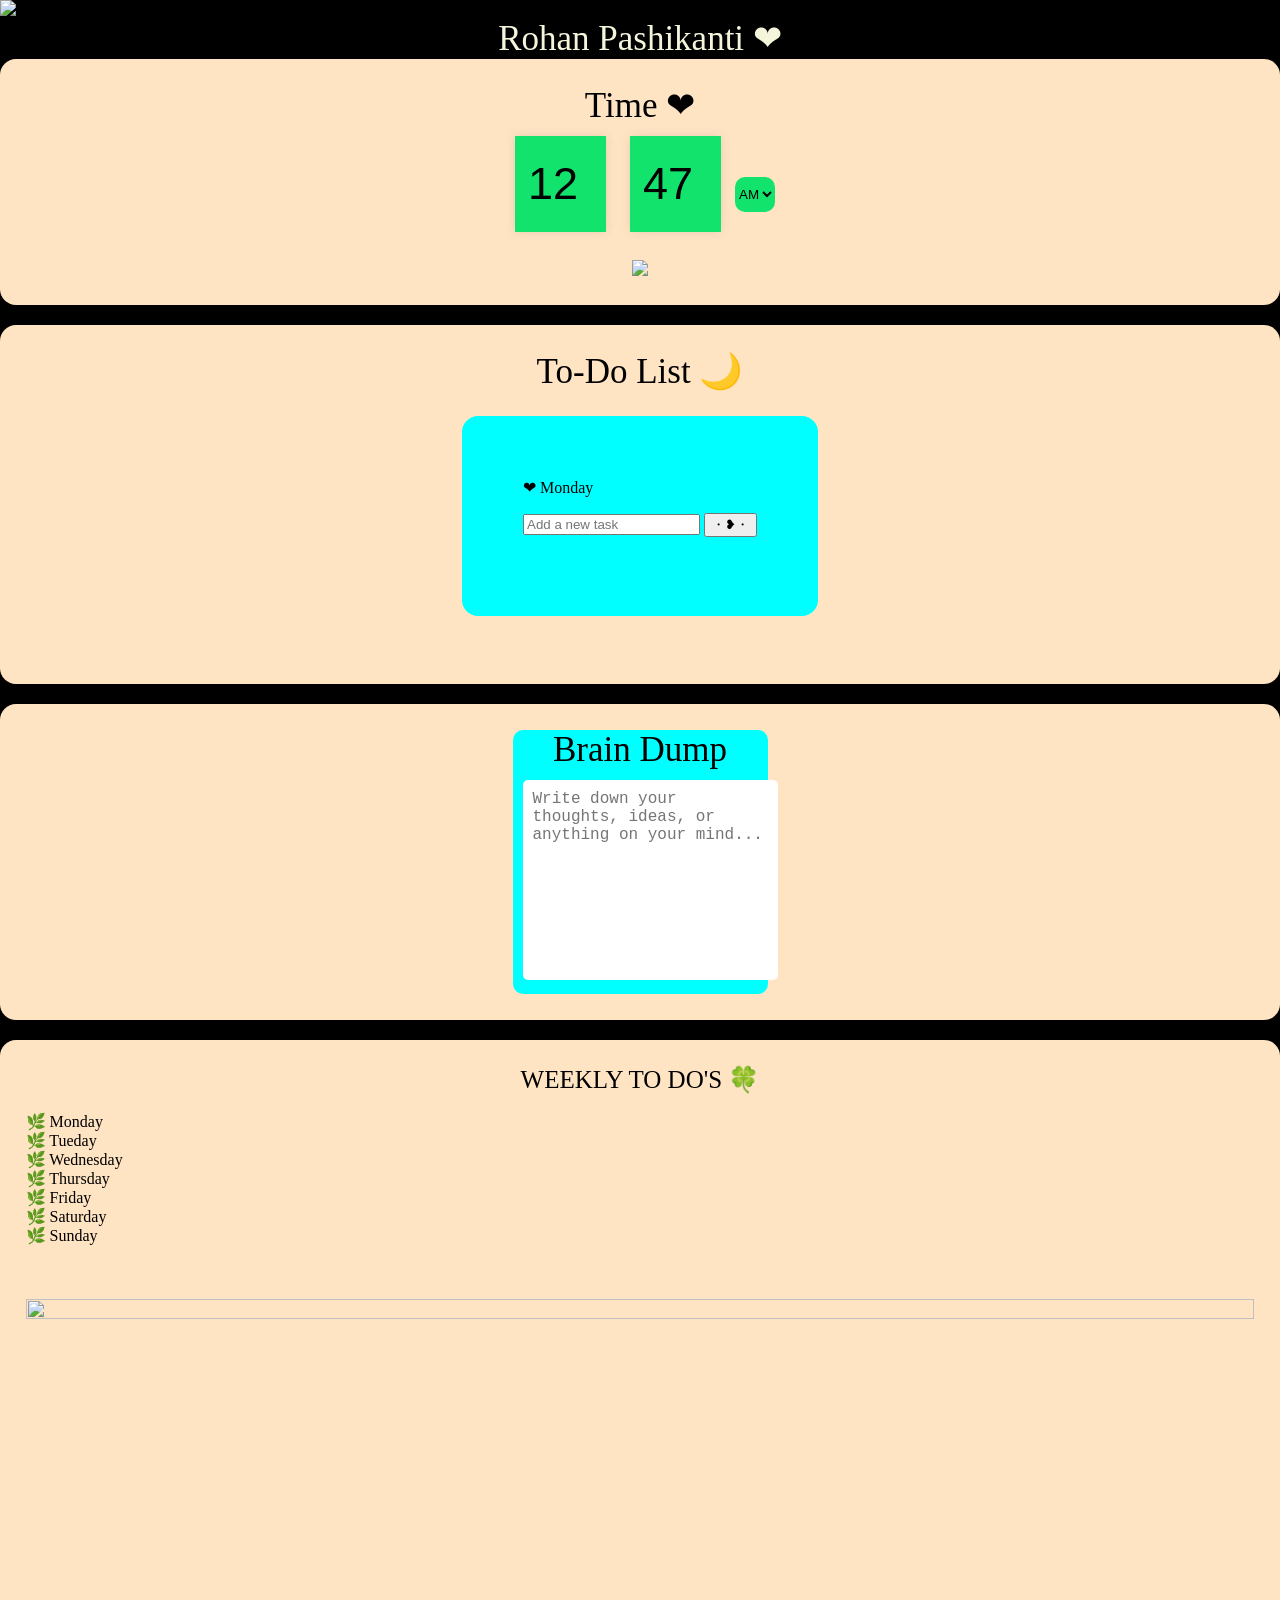
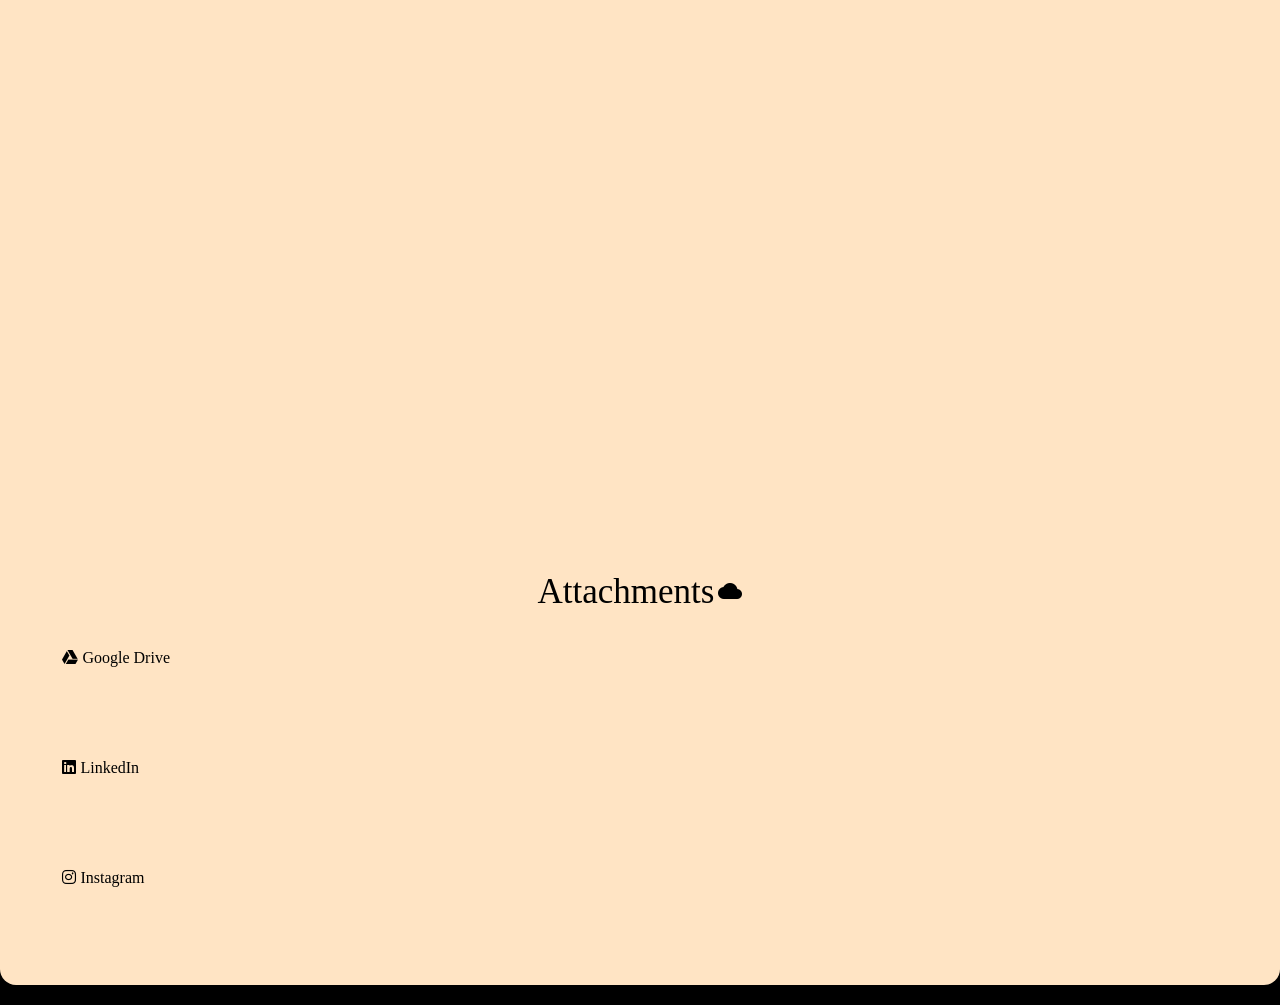
==== commit 1aa71ed3: "Update index.html" ====
--- a/index.html
+++ b/index.html
@@ -16,7 +16,12 @@
     .name {
         margin-top: 1%;
     }
-    
+    .a1{
+        background-color:aqua;
+        padding: 5%;
+        border-radius: 16px;
+        margin: 2%;
+    }
     .head {
         overflow: hidden;
     }
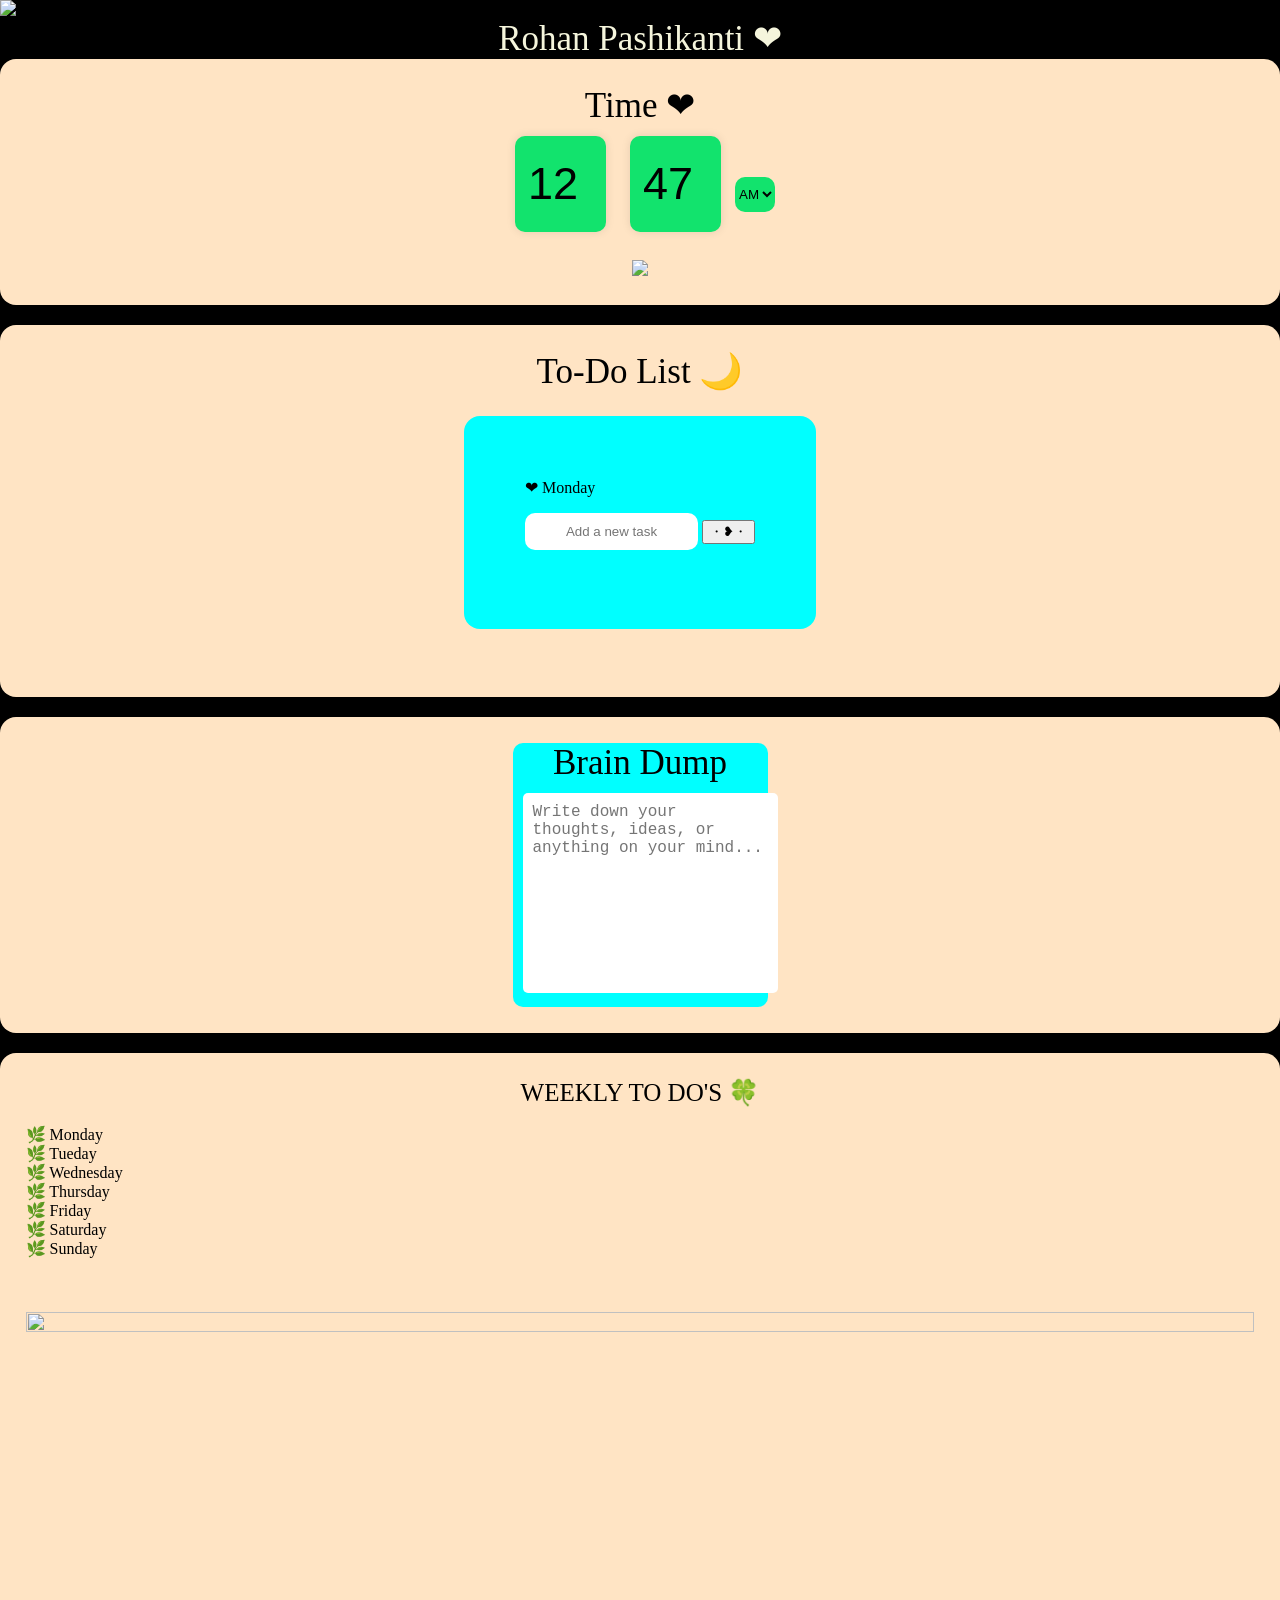
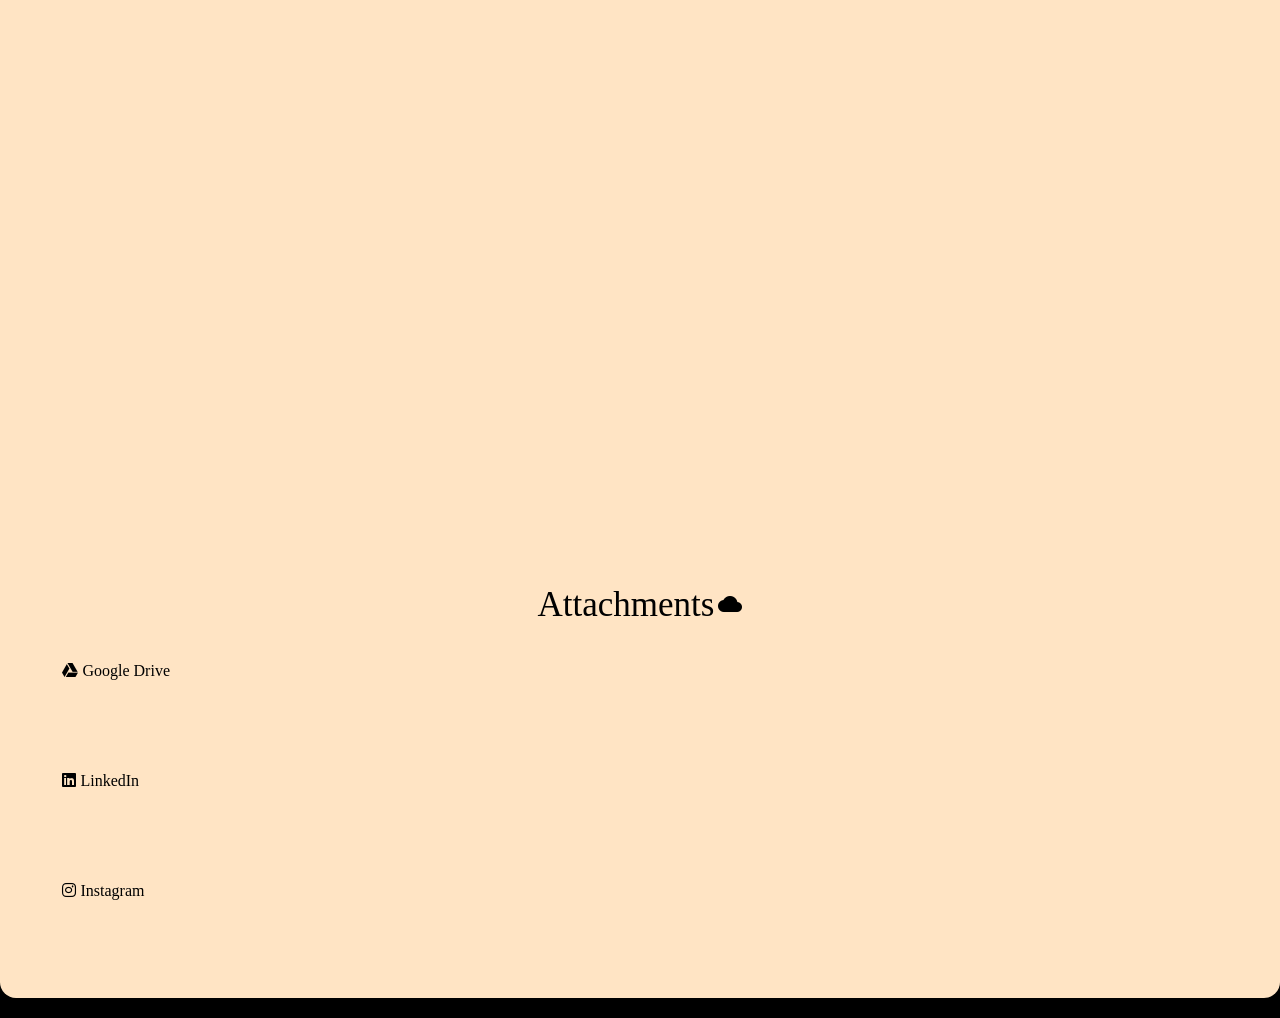
==== commit 793e8c56: "Update index.html" ====
--- a/index.html
+++ b/index.html
@@ -12,7 +12,12 @@
         background-color: black;
         font-family: Cambria, Cochin, Georgia, Times, 'Times New Roman', serif;
     }
-    
+    input{
+        border: none;
+        height: 35px;
+        border-radius: 10px;
+        text-align: center;
+      }
     .name {
         margin-top: 1%;
     }
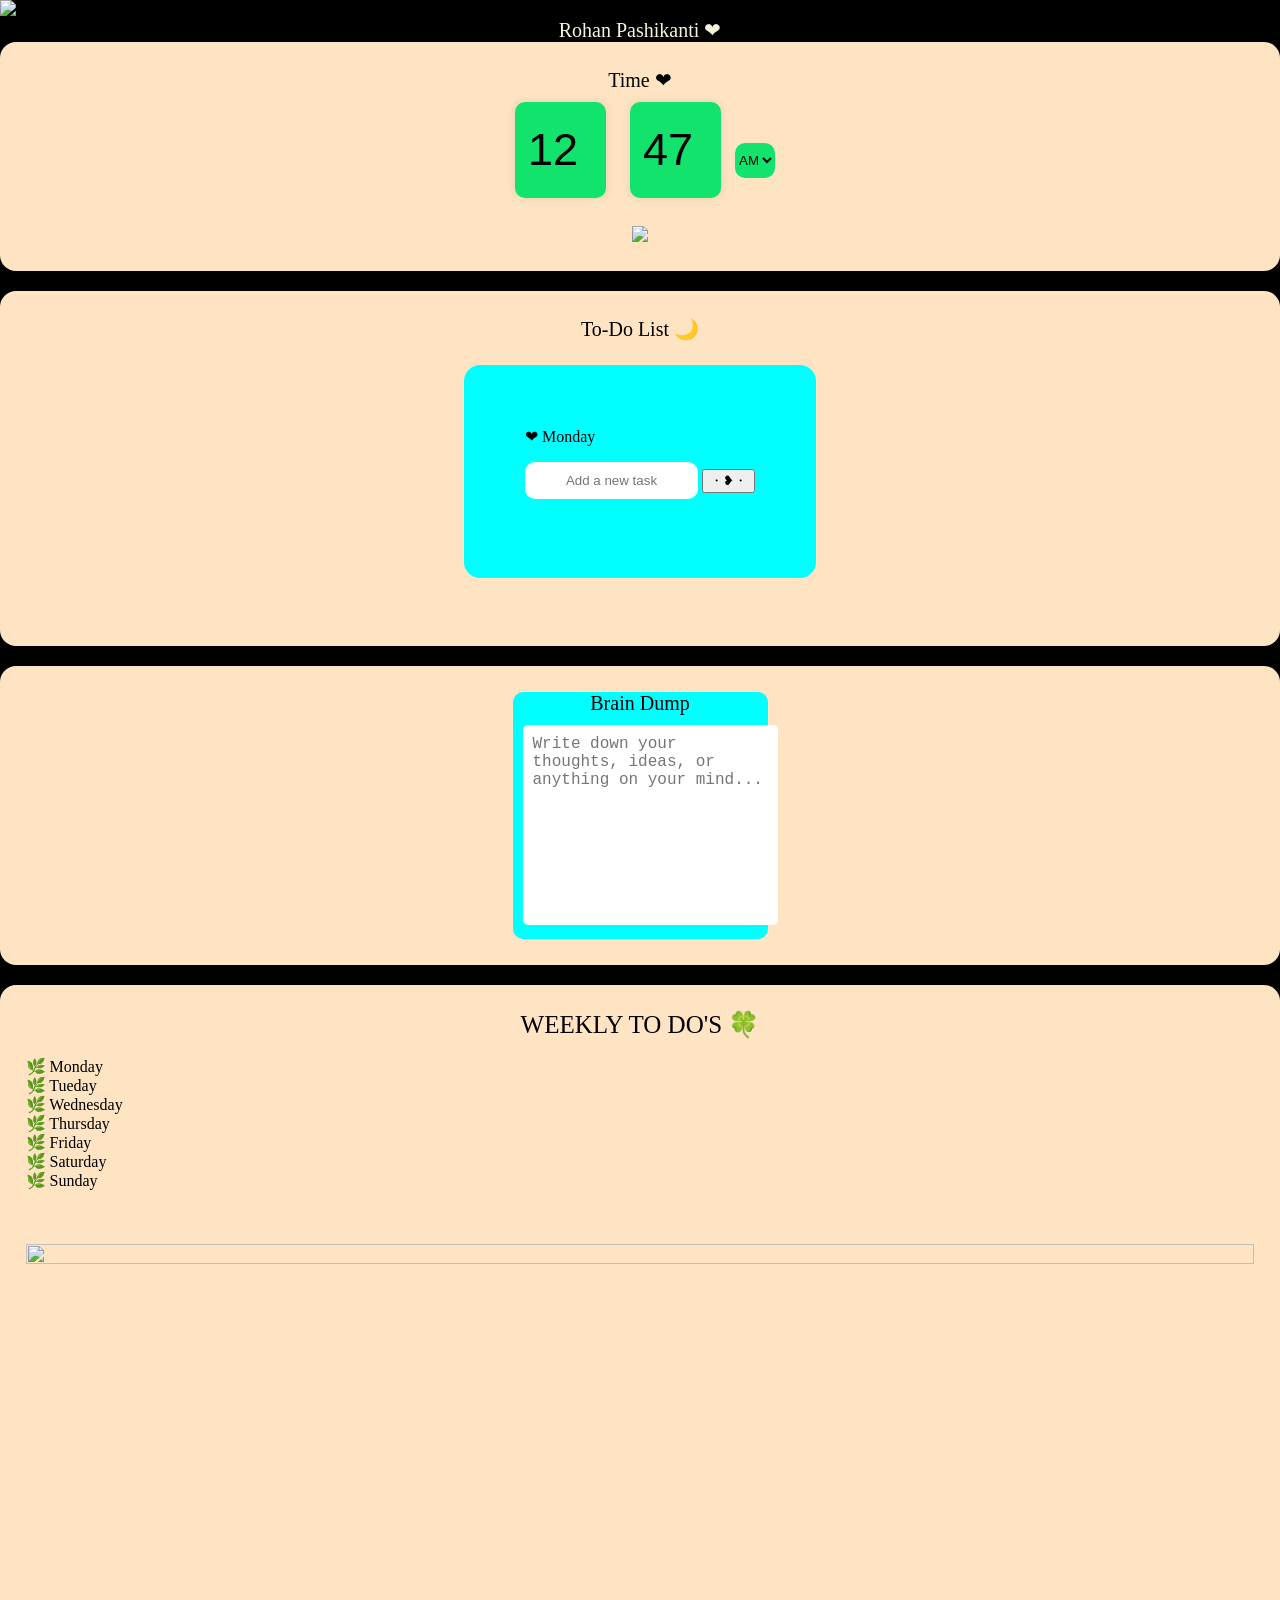
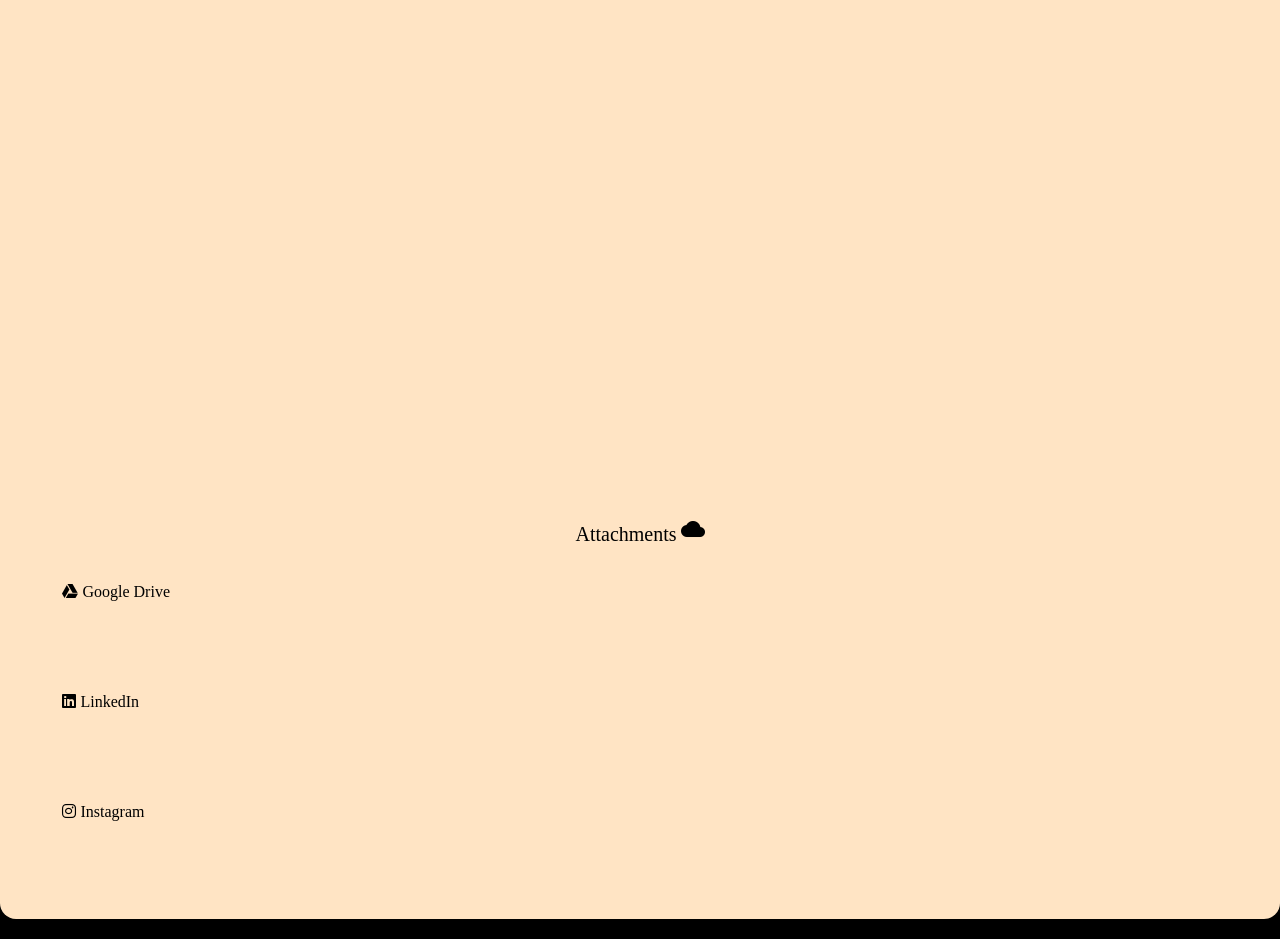
==== commit 4f26034f: "Update index.html" ====
--- a/index.html
+++ b/index.html
@@ -117,10 +117,6 @@
         border-radius: 5px;
         font-size: 16px;
     }
-    p1 {
-        font-size: 35px;
-    }
-
     .t {
         font-size: 45px;
     }
